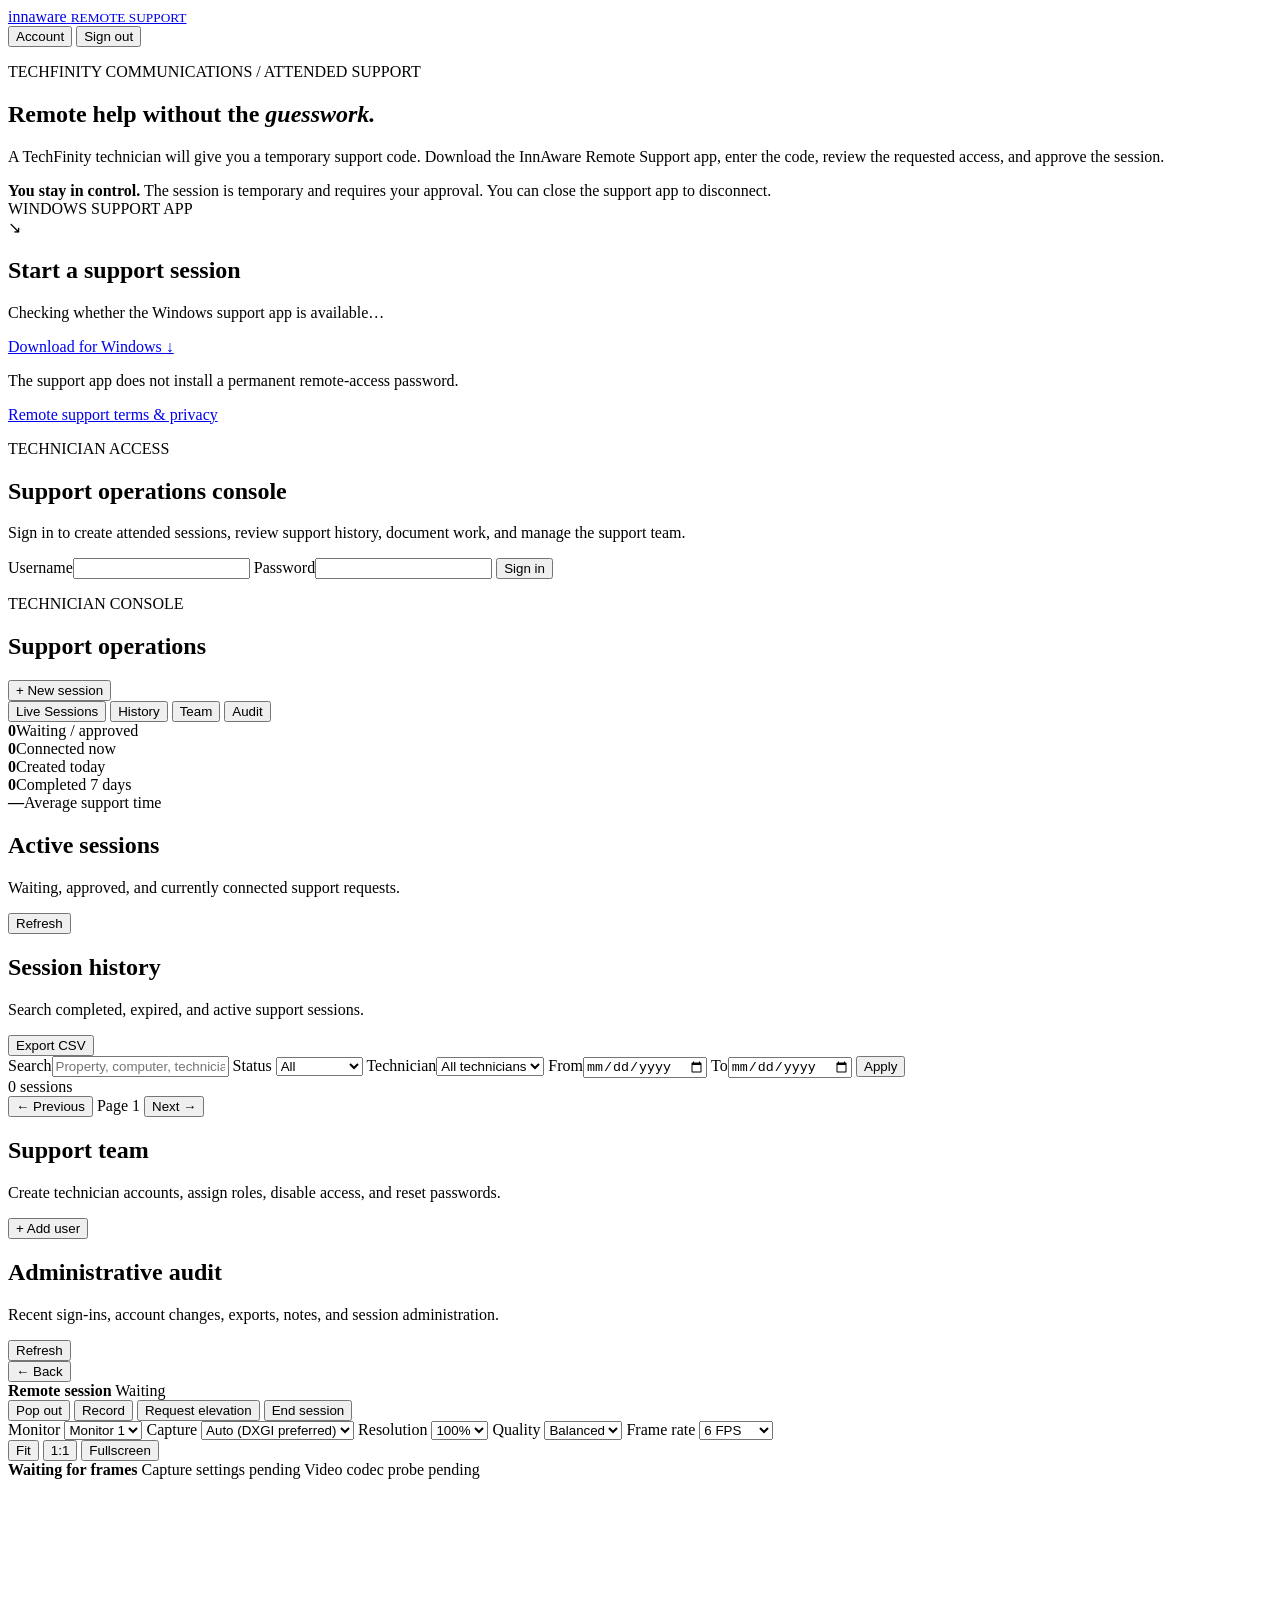
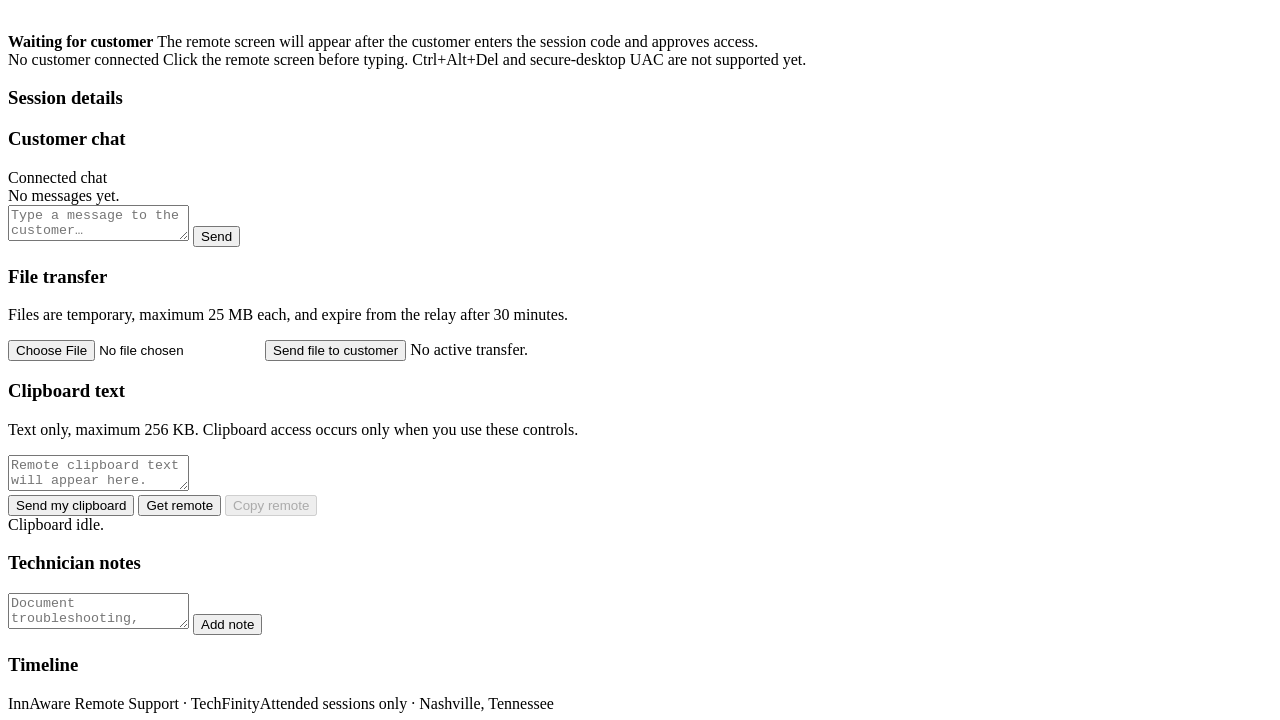
==== internal/webui/web/index.html @ ea384c3f "feat: add chat popout recording and elevation controls" ====
<!doctype html>
<html lang="en">
<head>
  <meta charset="utf-8">
  <meta name="viewport" content="width=device-width,initial-scale=1">
  <title>InnAware Remote Support</title>
  <meta name="description" content="Attended remote support by TechFinity.">
  <link rel="stylesheet" href="/app.css">
  <script defer src="/app.js"></script>
</head>
<body>
  <div class="shell">
    <header class="topbar">
      <a href="/" class="brand" aria-label="InnAware Remote Support home">
        <span class="brand-main">inn<span>aware</span></span>
        <small>REMOTE SUPPORT</small>
      </a>
      <div class="top-actions">
        <span id="whoami" class="whoami"></span>
        <button id="accountButton" class="ghost hidden" type="button">Account</button>
        <button id="logoutButton" class="ghost hidden" type="button">Sign out</button>
      </div>
    </header>

    <main>
      <section id="publicView" class="public-grid">
        <div class="hero-copy">
          <p class="eyebrow">TECHFINITY COMMUNICATIONS / ATTENDED SUPPORT</p>
          <h1>Remote help without the <em>guesswork.</em></h1>
          <p class="lead">A TechFinity technician will give you a temporary support code. Download the InnAware Remote Support app, enter the code, review the requested access, and approve the session.</p>
          <div class="safety-note">
            <strong>You stay in control.</strong>
            <span>The session is temporary and requires your approval. You can close the support app to disconnect.</span>
          </div>
        </div>
        <aside class="download-card">
          <span class="badge">WINDOWS SUPPORT APP</span>
          <div class="download-icon">↘</div>
          <h2>Start a support session</h2>
          <p id="downloadText">Checking whether the Windows support app is available…</p>
          <a id="downloadButton" class="primary disabled" href="/download/windows" aria-disabled="true">Download for Windows <span>↓</span></a>
          <p class="small">The support app does not install a permanent remote-access password.</p>
          <a class="terms-link" href="/terms.html">Remote support terms &amp; privacy</a>
        </aside>
      </section>

      <section id="loginView" class="login-panel">
        <div>
          <p class="eyebrow">TECHNICIAN ACCESS</p>
          <h2>Support operations console</h2>
          <p>Sign in to create attended sessions, review support history, document work, and manage the support team.</p>
        </div>
        <form id="loginForm" autocomplete="on">
          <label>Username<input id="username" name="username" autocomplete="username" required></label>
          <label>Password<input id="password" name="password" type="password" autocomplete="current-password" required></label>
          <button class="primary" type="submit">Sign in</button>
          <p id="loginError" class="error" role="alert"></p>
        </form>
      </section>

      <section id="consoleView" class="hidden">
        <div class="console-head">
          <div>
            <p class="eyebrow">TECHNICIAN CONSOLE</p>
            <h1>Support operations</h1>
          </div>
          <button id="newSessionButton" class="primary" type="button">+ New session</button>
        </div>

        <nav class="console-tabs" aria-label="Support console sections">
          <button class="tab active" data-tab="sessions" type="button">Live Sessions</button>
          <button class="tab" data-tab="history" type="button">History</button>
          <button id="teamTabButton" class="tab admin-only hidden" data-tab="team" type="button">Team</button>
          <button id="auditTabButton" class="tab admin-only hidden" data-tab="audit" type="button">Audit</button>
        </nav>

        <section id="sessionsTab" class="tab-panel">
          <div class="metrics metrics-five">
            <div><strong id="waitingMetric">0</strong><span>Waiting / approved</span></div>
            <div><strong id="connectedMetric">0</strong><span>Connected now</span></div>
            <div><strong id="todayMetric">0</strong><span>Created today</span></div>
            <div><strong id="weekMetric">0</strong><span>Completed 7 days</span></div>
            <div><strong id="avgMetric">—</strong><span>Average support time</span></div>
          </div>
          <div class="section-head">
            <div><h2>Active sessions</h2><p>Waiting, approved, and currently connected support requests.</p></div>
            <button id="refreshSessionsButton" class="ghost" type="button">Refresh</button>
          </div>
          <div id="sessionsList" class="sessions-list"></div>
        </section>

        <section id="historyTab" class="tab-panel hidden">
          <div class="section-head">
            <div><h2>Session history</h2><p>Search completed, expired, and active support sessions.</p></div>
            <button id="exportHistoryButton" class="ghost" type="button">Export CSV</button>
          </div>
          <form id="historyFilters" class="filter-bar">
            <label class="filter-search">Search<input id="historySearch" placeholder="Property, computer, technician, code suffix"></label>
            <label>Status
              <select id="historyStatus">
                <option value="all">All</option>
                <option value="active">Active</option>
                <option value="connected">Connected</option>
                <option value="waiting">Waiting</option>
                <option value="approved">Approved</option>
                <option value="ended">Ended</option>
                <option value="expired">Expired</option>
              </select>
            </label>
            <label>Technician<select id="historyTechnician"><option value="">All technicians</option></select></label>
            <label>From<input id="historyFrom" type="date"></label>
            <label>To<input id="historyTo" type="date"></label>
            <button class="primary filter-submit" type="submit">Apply</button>
          </form>
          <div class="history-summary"><span id="historyCount">0 sessions</span><span id="historyRange"></span></div>
          <div id="historyList" class="sessions-list"></div>
          <div class="pager">
            <button id="historyPrev" class="ghost" type="button">← Previous</button>
            <span id="historyPage">Page 1</span>
            <button id="historyNext" class="ghost" type="button">Next →</button>
          </div>
        </section>

        <section id="teamTab" class="tab-panel hidden admin-only">
          <div class="section-head">
            <div><h2>Support team</h2><p>Create technician accounts, assign roles, disable access, and reset passwords.</p></div>
            <button id="addAdminButton" class="primary" type="button">+ Add user</button>
          </div>
          <div id="teamSummary" class="mini-metrics"></div>
          <div id="adminsList" class="admin-list"></div>
        </section>

        <section id="auditTab" class="tab-panel hidden admin-only">
          <div class="section-head">
            <div><h2>Administrative audit</h2><p>Recent sign-ins, account changes, exports, notes, and session administration.</p></div>
            <button id="refreshAuditButton" class="ghost" type="button">Refresh</button>
          </div>
          <div id="auditList" class="audit-list"></div>
        </section>
      </section>

      <section id="viewerView" class="viewer hidden">
        <div class="viewer-head">
          <button id="backButton" class="ghost" type="button">← Back</button>
          <div class="viewer-title">
            <strong id="viewerLabel">Remote session</strong>
            <span id="viewerStatus" class="status-dot">Waiting</span>
          </div>
          <div class="viewer-head-actions">
            <button id="popoutViewerButton" class="ghost" type="button">Pop out</button>
            <button id="recordViewerButton" class="ghost" type="button">Record</button>
            <button id="requestElevationButton" class="ghost" type="button">Request elevation</button>
            <button id="endSessionButton" class="danger" type="button">End session</button>
          </div>
        </div>
        <div id="viewerControls" class="viewer-controls">
          <label>Monitor
            <select id="monitorSelect">
              <option value="0">Monitor 1</option>
            </select>
          </label>
          <label>Capture
            <select id="captureModeSelect">
              <option value="auto" selected>Auto (DXGI preferred)</option>
              <option value="gdi">Compatibility (GDI)</option>
            </select>
          </label>
          <label>Resolution
            <select id="scaleSelect">
              <option value="100" selected>100%</option>
              <option value="75">75%</option>
              <option value="50">50%</option>
            </select>
          </label>
          <label>Quality
            <select id="qualitySelect">
              <option value="35">Low</option>
              <option value="55" selected>Balanced</option>
              <option value="70">High</option>
              <option value="85">Very high</option>
            </select>
          </label>
          <label>Frame rate
            <select id="fpsSelect">
              <option value="0">Adaptive</option>
              <option value="2">2 FPS</option>
              <option value="4">4 FPS</option>
              <option value="6" selected>6 FPS</option>
              <option value="8">8 FPS</option>
              <option value="10">10 FPS</option>
              <option value="12">12 FPS</option>
            </select>
          </label>
          <div class="viewer-view-buttons">
            <button id="fitViewButton" class="ghost" type="button">Fit</button>
            <button id="actualViewButton" class="ghost" type="button">1:1</button>
            <button id="fullscreenButton" class="ghost" type="button">Fullscreen</button>
          </div>
          <div class="viewer-telemetry">
            <strong id="viewerTelemetry">Waiting for frames</strong>
            <span id="viewerCaptureState">Capture settings pending</span>
            <span id="viewerCodecCapability">Video codec probe pending</span>
          </div>
        </div>
        <div class="viewer-grid">
          <div>
            <div id="screenWrap" class="screen-wrap fit-mode">
              <canvas id="remoteCanvas" tabindex="0" aria-label="Remote desktop viewer"></canvas>
              <div id="screenPlaceholder" class="screen-placeholder">
                <strong>Waiting for customer</strong>
                <span>The remote screen will appear after the customer enters the session code and approves access.</span>
              </div>
            </div>
            <div class="viewer-foot">
              <span id="viewerMachine">No customer connected</span>
              <span>Click the remote screen before typing. Ctrl+Alt+Del and secure-desktop UAC are not supported yet.</span>
            </div>
          </div>
          <aside class="session-sidebar">
            <div class="sidebar-card">
              <h3>Session details</h3>
              <dl id="sessionFacts" class="facts"></dl>
            </div>
            <div id="chatCard" class="sidebar-card">
              <div class="chat-head">
                <h3>Customer chat</h3>
                <span id="chatStatus" class="small muted">Connected chat</span>
              </div>
              <div id="chatMessages" class="chat-messages">
                <div class="muted small">No messages yet.</div>
              </div>
              <form id="chatForm" class="chat-form">
                <textarea id="chatBody" maxlength="4000" placeholder="Type a message to the customer…"></textarea>
                <button class="primary" type="submit">Send</button>
              </form>
            </div>
            <div id="fileTransferCard" class="sidebar-card hidden">
              <h3>File transfer</h3>
              <p class="small muted">Files are temporary, maximum 25 MB each, and expire from the relay after 30 minutes.</p>
              <input id="sendFileInput" type="file">
              <button id="sendFileButton" class="primary file-send-button" type="button">Send file to customer</button>
              <span id="fileTransferStatus" class="small muted">No active transfer.</span>
              <div id="incomingFiles" class="incoming-files"></div>
            </div>
            <div id="clipboardCard" class="sidebar-card hidden">
              <h3>Clipboard text</h3>
              <p class="small muted">Text only, maximum 256 KB. Clipboard access occurs only when you use these controls.</p>
              <textarea id="remoteClipboardText" class="clipboard-preview" readonly placeholder="Remote clipboard text will appear here."></textarea>
              <div class="clipboard-actions">
                <button id="sendClipboardButton" class="ghost" type="button">Send my clipboard</button>
                <button id="getClipboardButton" class="ghost" type="button">Get remote</button>
                <button id="copyRemoteClipboardButton" class="ghost" type="button" disabled>Copy remote</button>
              </div>
              <span id="clipboardStatus" class="small muted">Clipboard idle.</span>
            </div>
            <div class="sidebar-card">
              <h3>Technician notes</h3>
              <div id="sessionNotes" class="notes-list"></div>
              <form id="noteForm" class="note-form">
                <textarea id="noteBody" maxlength="4000" placeholder="Document troubleshooting, resolution, follow-up, or customer details…"></textarea>
                <button class="primary" type="submit">Add note</button>
              </form>
            </div>
            <div class="sidebar-card">
              <h3>Timeline</h3>
              <div id="sessionTimeline" class="timeline"></div>
            </div>
          </aside>
        </div>
      </section>
    </main>

    <footer><span>InnAware Remote Support · TechFinity</span><span>Attended sessions only · Nashville, Tennessee</span></footer>
  </div>

  <dialog id="sessionDialog">
    <form id="sessionForm" method="dialog">
      <div class="dialog-head"><div><p class="eyebrow">NEW SUPPORT SESSION</p><h2>Create a temporary code</h2></div><button type="button" id="closeSessionDialog" class="icon-button" aria-label="Close">×</button></div>
      <label>Customer / property label<input id="customerLabel" maxlength="160" placeholder="Example: Fairfield Inn front desk"></label>
      <label class="check"><input id="requestControl" type="checkbox" checked><span><strong>Keyboard and mouse control</strong><small>Customer will be told that control is requested.</small></span></label>
      <label class="check"><input id="requestClipboard" type="checkbox" checked><span><strong>Clipboard text sync</strong><small>Allows explicit send/get of text clipboard content during the approved session.</small></span></label>
      <label class="check"><input id="requestFileTransfer" type="checkbox" checked><span><strong>File transfer</strong><small>Allows explicit file send/receive up to 25 MB during the approved session.</small></span></label>
      <label class="check"><input id="requestElevation" type="checkbox"><span><strong>Administrator elevation may be needed</strong><small>The customer must approve the Windows UAC prompt themselves.</small></span></label>
      <button class="primary" type="submit">Create session</button>
      <p id="sessionError" class="error"></p>
    </form>
  </dialog>

  <dialog id="codeDialog" class="code-dialog">
    <div class="dialog-content">
      <div class="dialog-head"><div><p class="eyebrow">SESSION READY</p><h2>Give this code to the customer</h2></div><button type="button" id="closeCodeDialog" class="icon-button" aria-label="Close">×</button></div>
      <div id="sessionCode" class="session-code">0000 0000</div>
      <p>The code is single-use and expires automatically. It is intentionally displayed only when the session is created.</p>
      <button id="copyCodeButton" class="primary" type="button">Copy code</button>
    </div>
  </dialog>

  <dialog id="adminDialog">
    <form id="adminForm" method="dialog">
      <div class="dialog-head"><div><p class="eyebrow">TEAM ACCESS</p><h2 id="adminDialogTitle">Add support user</h2></div><button type="button" id="closeAdminDialog" class="icon-button" aria-label="Close">×</button></div>
      <input id="adminId" type="hidden">
      <label id="adminUsernameLabel">Username<input id="adminUsername" maxlength="48" autocomplete="off" placeholder="jsmith"></label>
      <label>Display name<input id="adminDisplayName" maxlength="120" placeholder="John Smith"></label>
      <label>Role<select id="adminRole"><option value="technician">Technician</option><option value="admin">Administrator</option></select></label>
      <label id="adminPasswordLabel">Temporary password<input id="adminPassword" type="password" minlength="14" maxlength="256" autocomplete="new-password"></label>
      <label id="adminActiveLabel" class="check hidden"><input id="adminActive" type="checkbox" checked><span><strong>Account active</strong><small>Disabled accounts cannot sign in and existing cookies stop working.</small></span></label>
      <button class="primary" type="submit">Save user</button>
      <p id="adminError" class="error"></p>
    </form>
  </dialog>

  <dialog id="resetPasswordDialog">
    <form id="resetPasswordForm" method="dialog">
      <div class="dialog-head"><div><p class="eyebrow">CREDENTIALS</p><h2>Reset password</h2></div><button type="button" id="closeResetPasswordDialog" class="icon-button" aria-label="Close">×</button></div>
      <input id="resetAdminId" type="hidden">
      <p id="resetAdminLabel" class="muted"></p>
      <label>New password<input id="resetPassword" type="password" minlength="14" maxlength="256" autocomplete="new-password"></label>
      <button class="primary" type="submit">Reset password</button>
      <p class="small muted">Existing browser sessions for this account will be invalidated.</p>
      <p id="resetPasswordError" class="error"></p>
    </form>
  </dialog>

  <dialog id="accountDialog">
    <form id="accountForm" method="dialog">
      <div class="dialog-head"><div><p class="eyebrow">MY ACCOUNT</p><h2>Change password</h2></div><button type="button" id="closeAccountDialog" class="icon-button" aria-label="Close">×</button></div>
      <label>Current password<input id="currentPassword" type="password" autocomplete="current-password"></label>
      <label>New password<input id="newPassword" type="password" minlength="14" maxlength="256" autocomplete="new-password"></label>
      <label>Confirm new password<input id="confirmPassword" type="password" minlength="14" maxlength="256" autocomplete="new-password"></label>
      <button class="primary" type="submit">Change password</button>
      <p class="small muted">You will be signed out after the password changes.</p>
      <p id="accountError" class="error"></p>
    </form>
  </dialog>
</body>
</html>
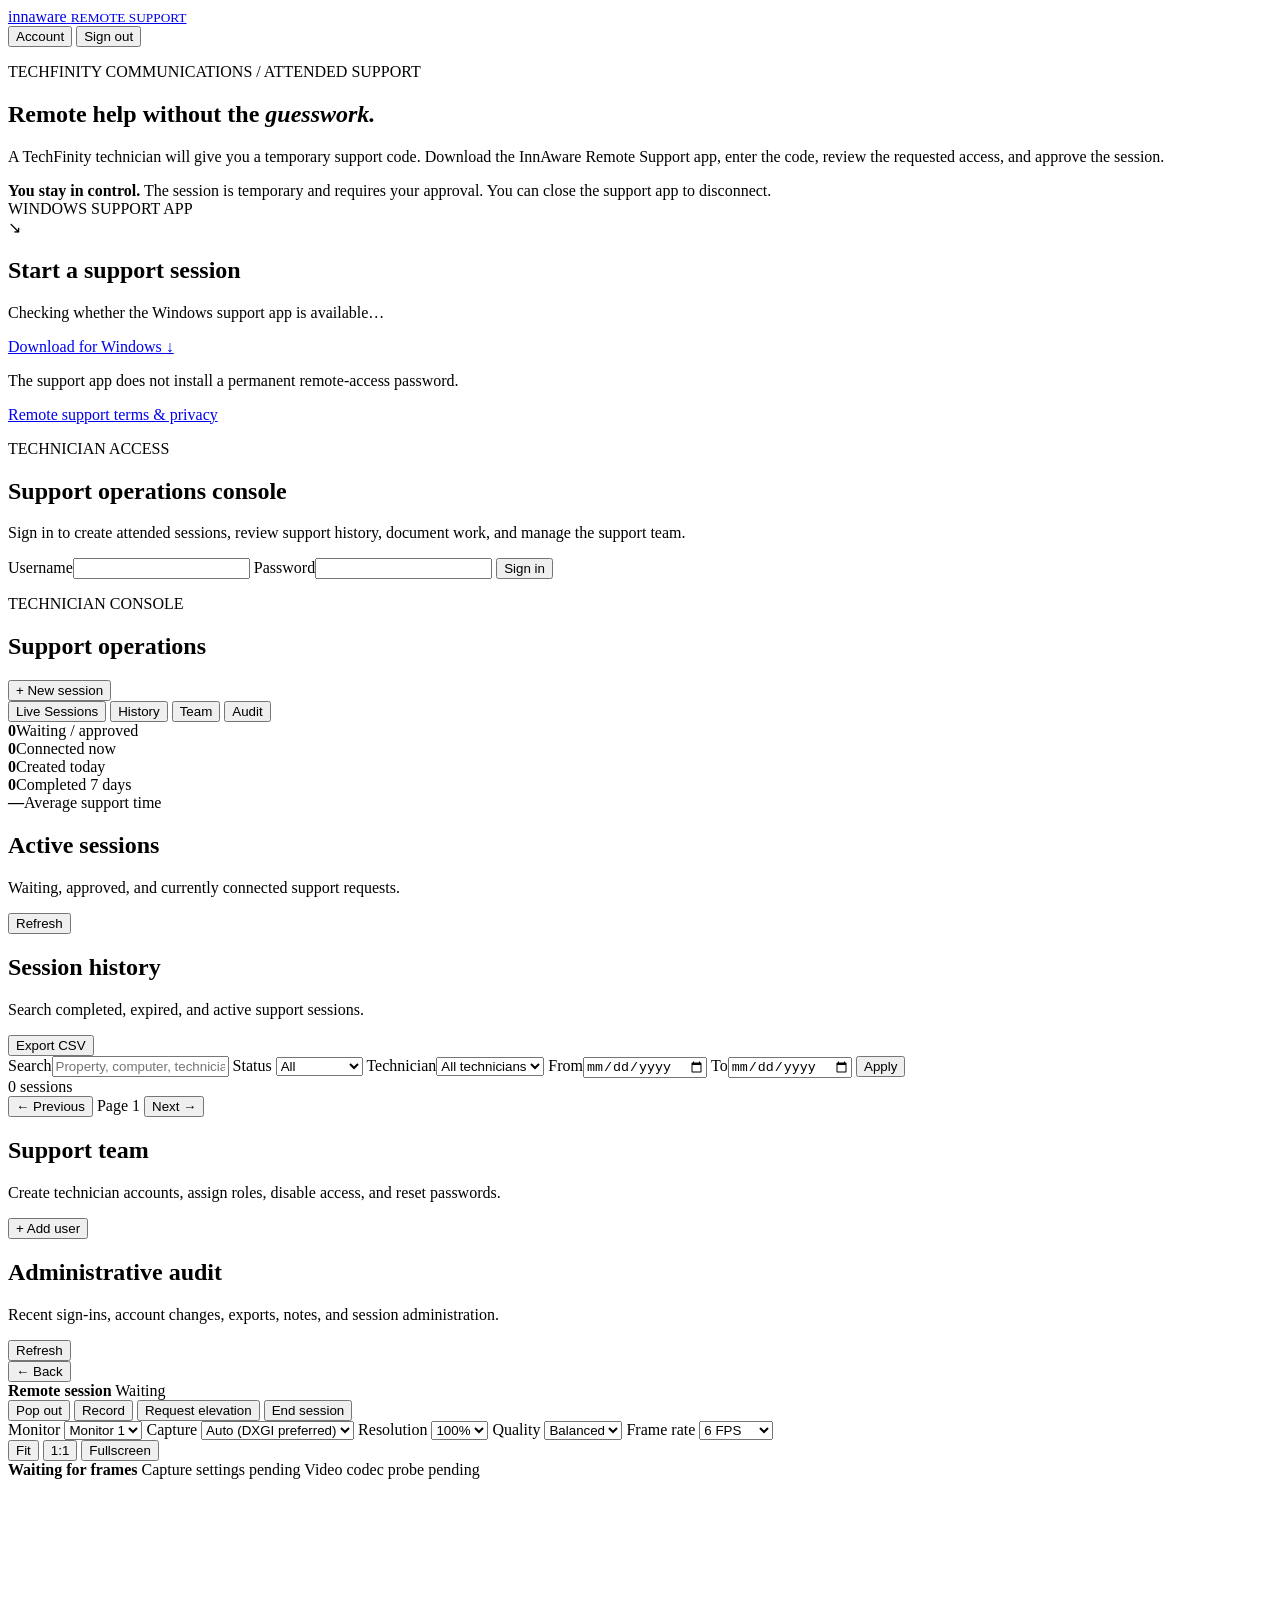
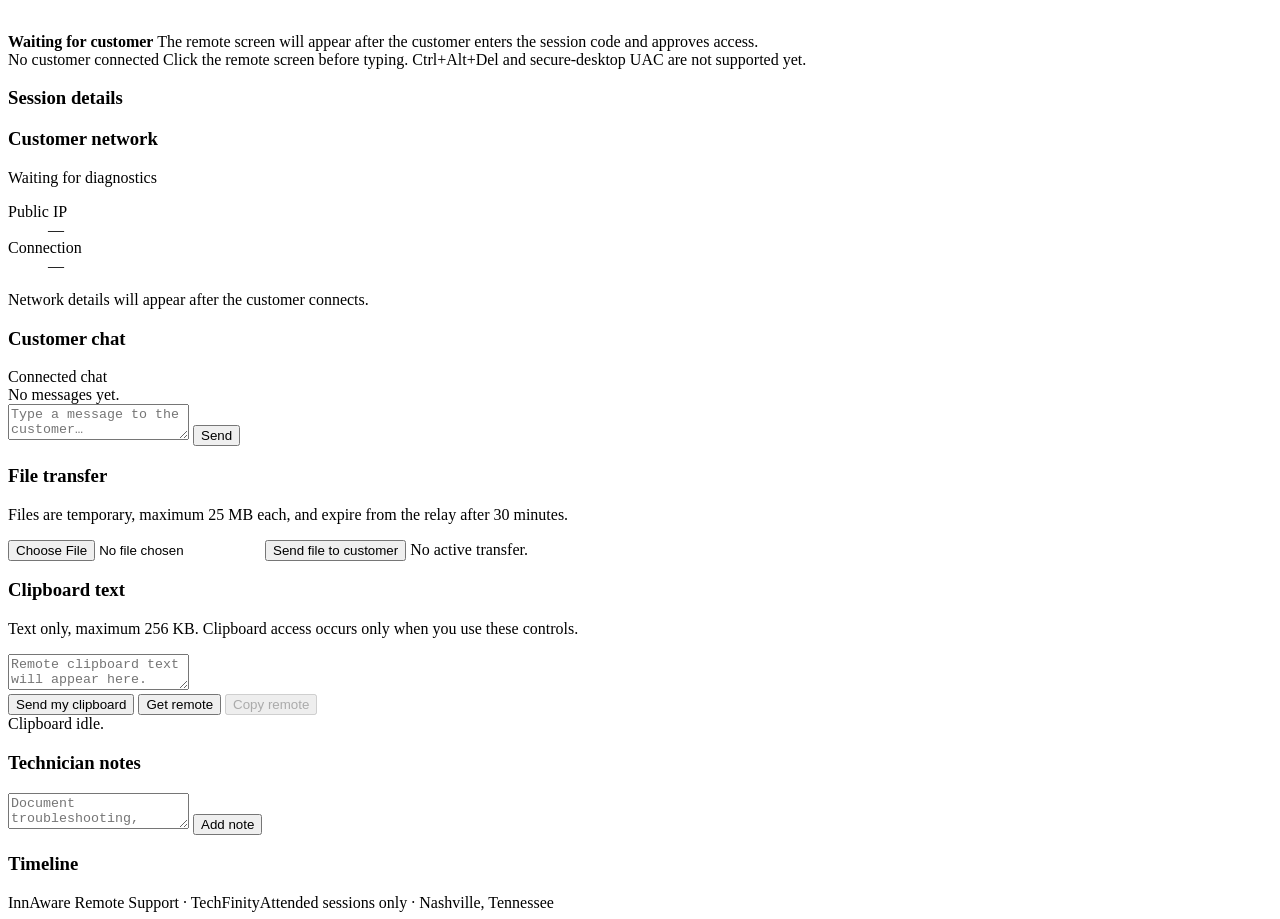
==== commit b57f692f: "feat: add customer network diagnostics card" ====
--- a/internal/webui/web/index.html
+++ b/internal/webui/web/index.html
@@ -221,6 +221,19 @@
               <h3>Session details</h3>
               <dl id="sessionFacts" class="facts"></dl>
             </div>
+            <div id="networkCard" class="sidebar-card">
+              <div class="network-head">
+                <h3>Customer network</h3>
+                <span id="networkUpdated" class="small muted">Waiting for diagnostics</span>
+              </div>
+              <dl id="networkSummary" class="facts network-summary">
+                <dt>Public IP</dt><dd>—</dd>
+                <dt>Connection</dt><dd>—</dd>
+              </dl>
+              <div id="networkAdapters" class="network-adapters">
+                <div class="muted small">Network details will appear after the customer connects.</div>
+              </div>
+            </div>
             <div id="chatCard" class="sidebar-card">
               <div class="chat-head">
                 <h3>Customer chat</h3>
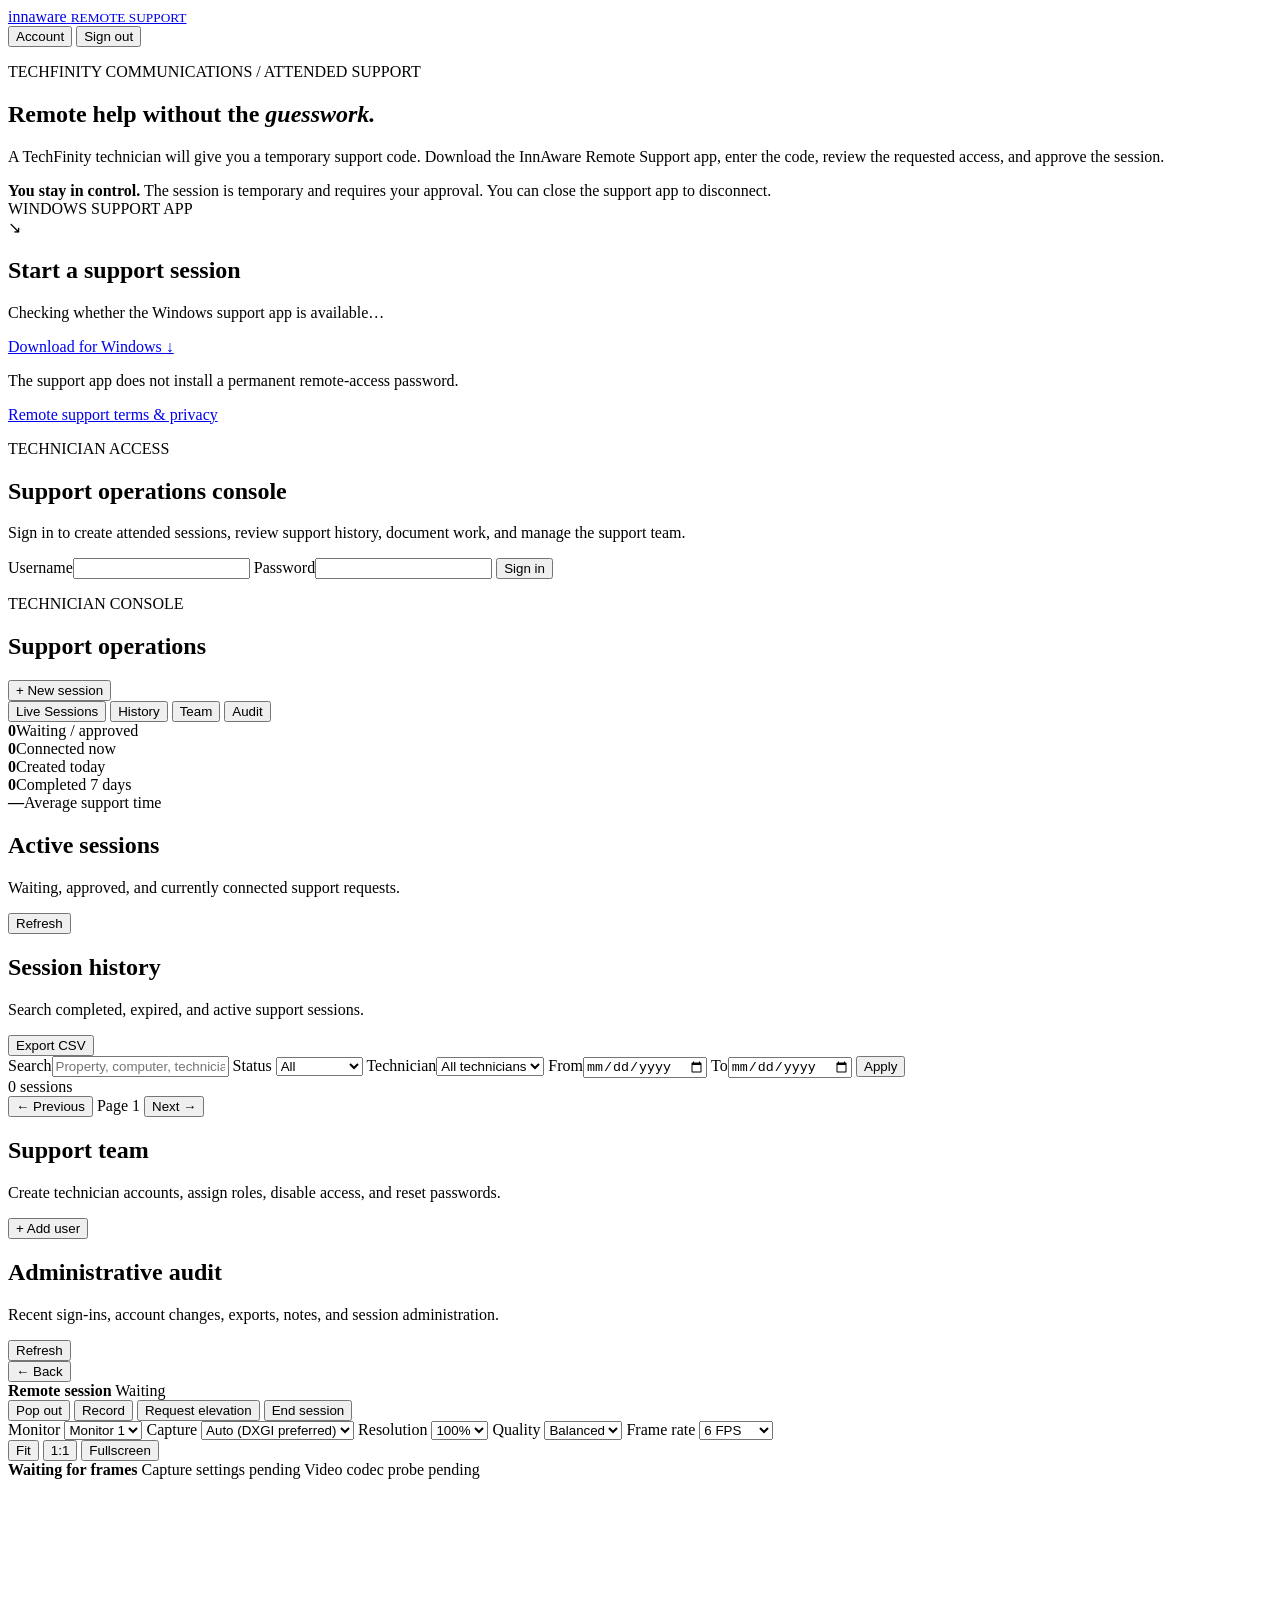
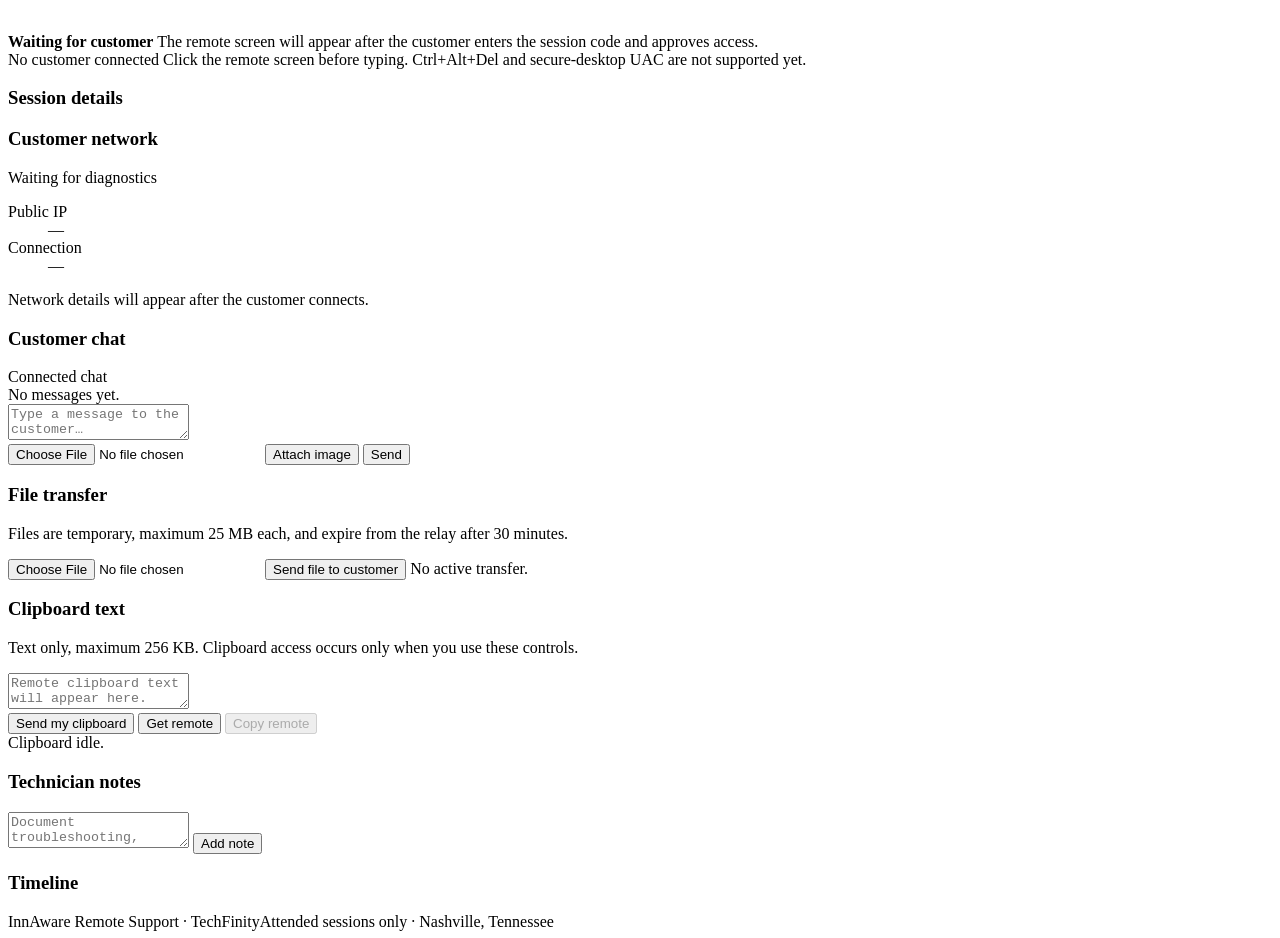
==== commit 9e7b88b7: "feat: add technician chat image attachment control" ====
--- a/internal/webui/web/index.html
+++ b/internal/webui/web/index.html
@@ -244,7 +244,11 @@
               </div>
               <form id="chatForm" class="chat-form">
                 <textarea id="chatBody" maxlength="4000" placeholder="Type a message to the customer…"></textarea>
-                <button class="primary" type="submit">Send</button>
+                <div class="chat-compose-actions">
+                  <input id="chatImageInput" class="hidden" type="file" accept="image/jpeg,image/png,image/gif,image/webp">
+                  <button id="chatImageButton" class="ghost" type="button">Attach image</button>
+                  <button class="primary" type="submit">Send</button>
+                </div>
               </form>
             </div>
             <div id="fileTransferCard" class="sidebar-card hidden">
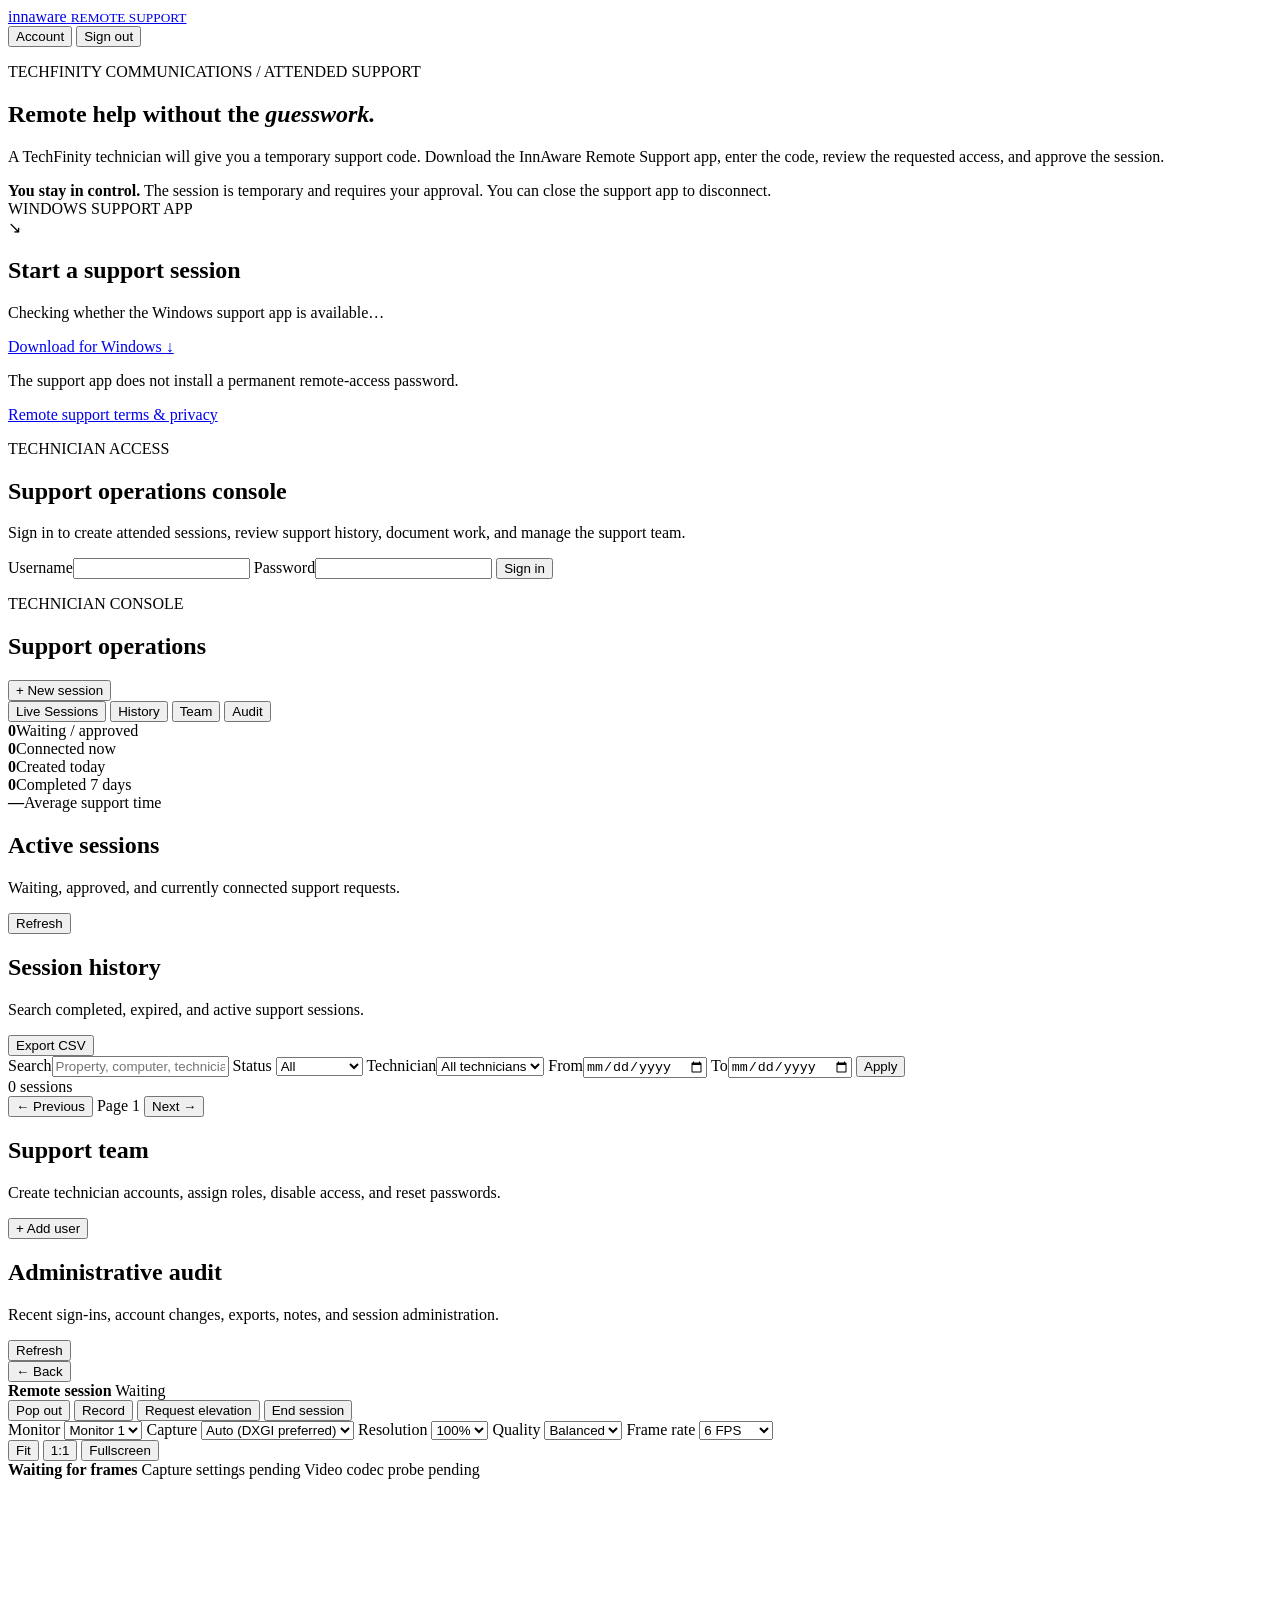
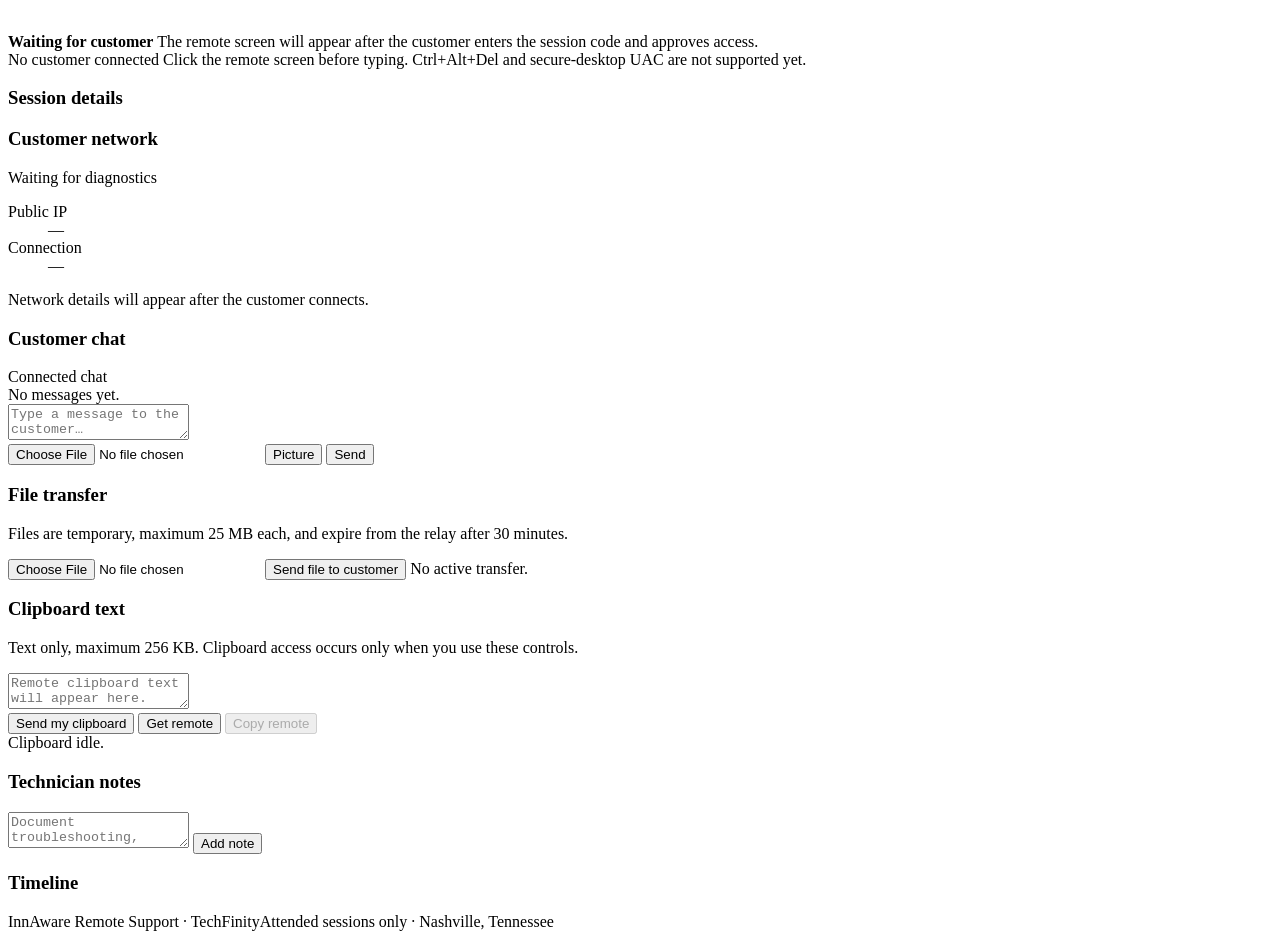
==== commit e45cd2c4: "feat: add picture attachment controls to technician chat" ====
--- a/internal/webui/web/index.html
+++ b/internal/webui/web/index.html
@@ -245,8 +245,8 @@
               <form id="chatForm" class="chat-form">
                 <textarea id="chatBody" maxlength="4000" placeholder="Type a message to the customer…"></textarea>
                 <div class="chat-compose-actions">
-                  <input id="chatImageInput" class="hidden" type="file" accept="image/jpeg,image/png,image/gif,image/webp">
-                  <button id="chatImageButton" class="ghost" type="button">Attach image</button>
+                  <input id="chatImageInput" class="hidden" type="file" accept="image/jpeg,image/png,image/gif">
+                  <button id="chatImageButton" class="ghost" type="button">Picture</button>
                   <button class="primary" type="submit">Send</button>
                 </div>
               </form>
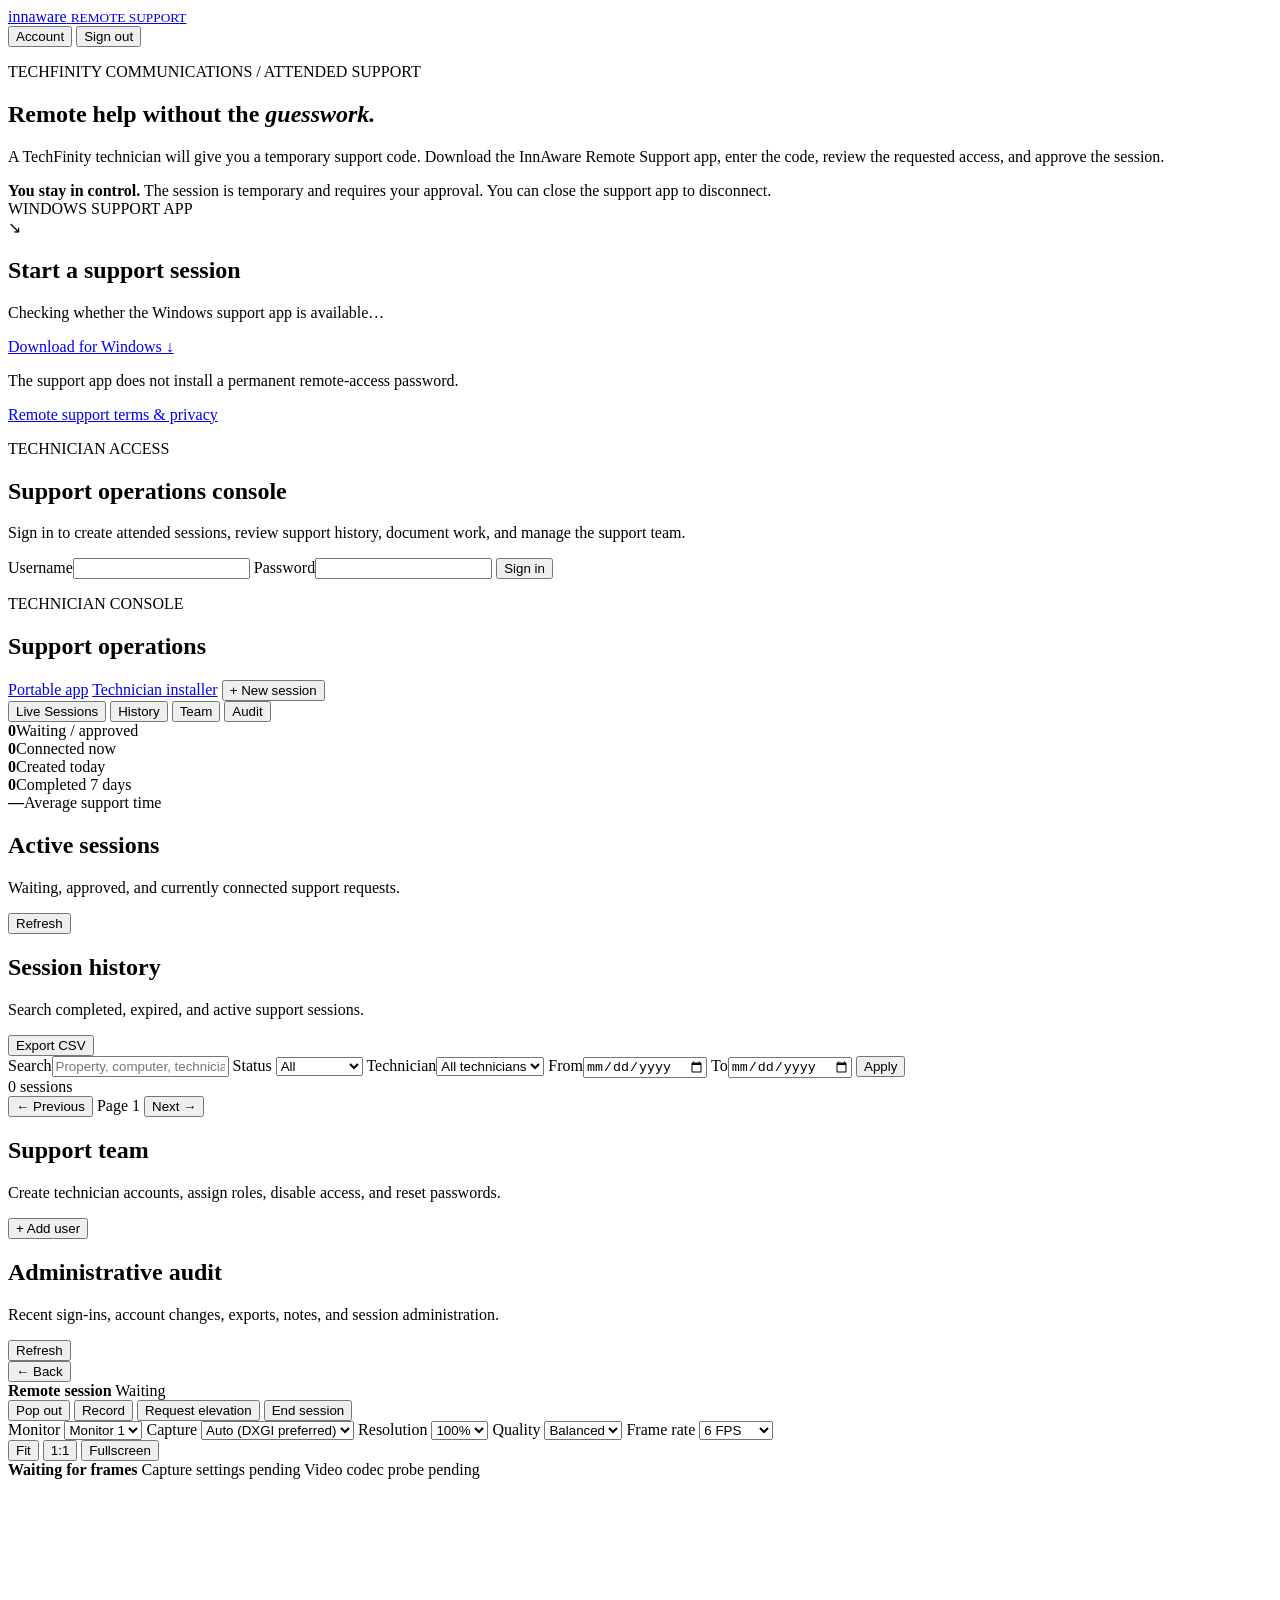
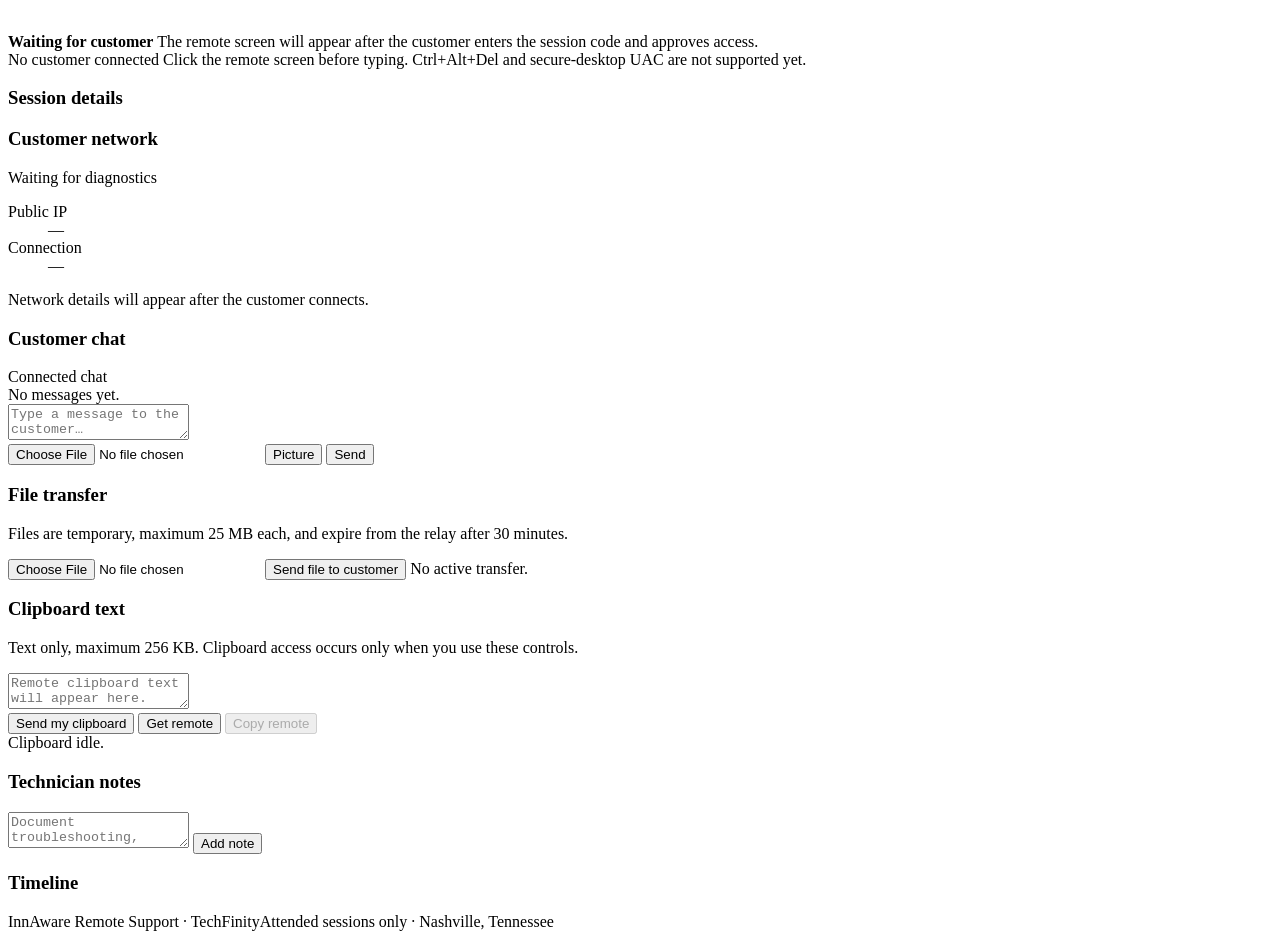
==== commit c53c753d: "feat: expose technician application downloads in console" ====
--- a/internal/webui/web/index.html
+++ b/internal/webui/web/index.html
@@ -64,7 +64,11 @@
             <p class="eyebrow">TECHNICIAN CONSOLE</p>
             <h1>Support operations</h1>
           </div>
-          <button id="newSessionButton" class="primary" type="button">+ New session</button>
+          <div class="console-head-actions">
+            <a id="techPortableDownload" class="ghost hidden" href="/download/technician/portable">Portable app</a>
+            <a id="techInstallerDownload" class="ghost hidden" href="/download/technician/installer">Technician installer</a>
+            <button id="newSessionButton" class="primary" type="button">+ New session</button>
+          </div>
         </div>
 
         <nav class="console-tabs" aria-label="Support console sections">
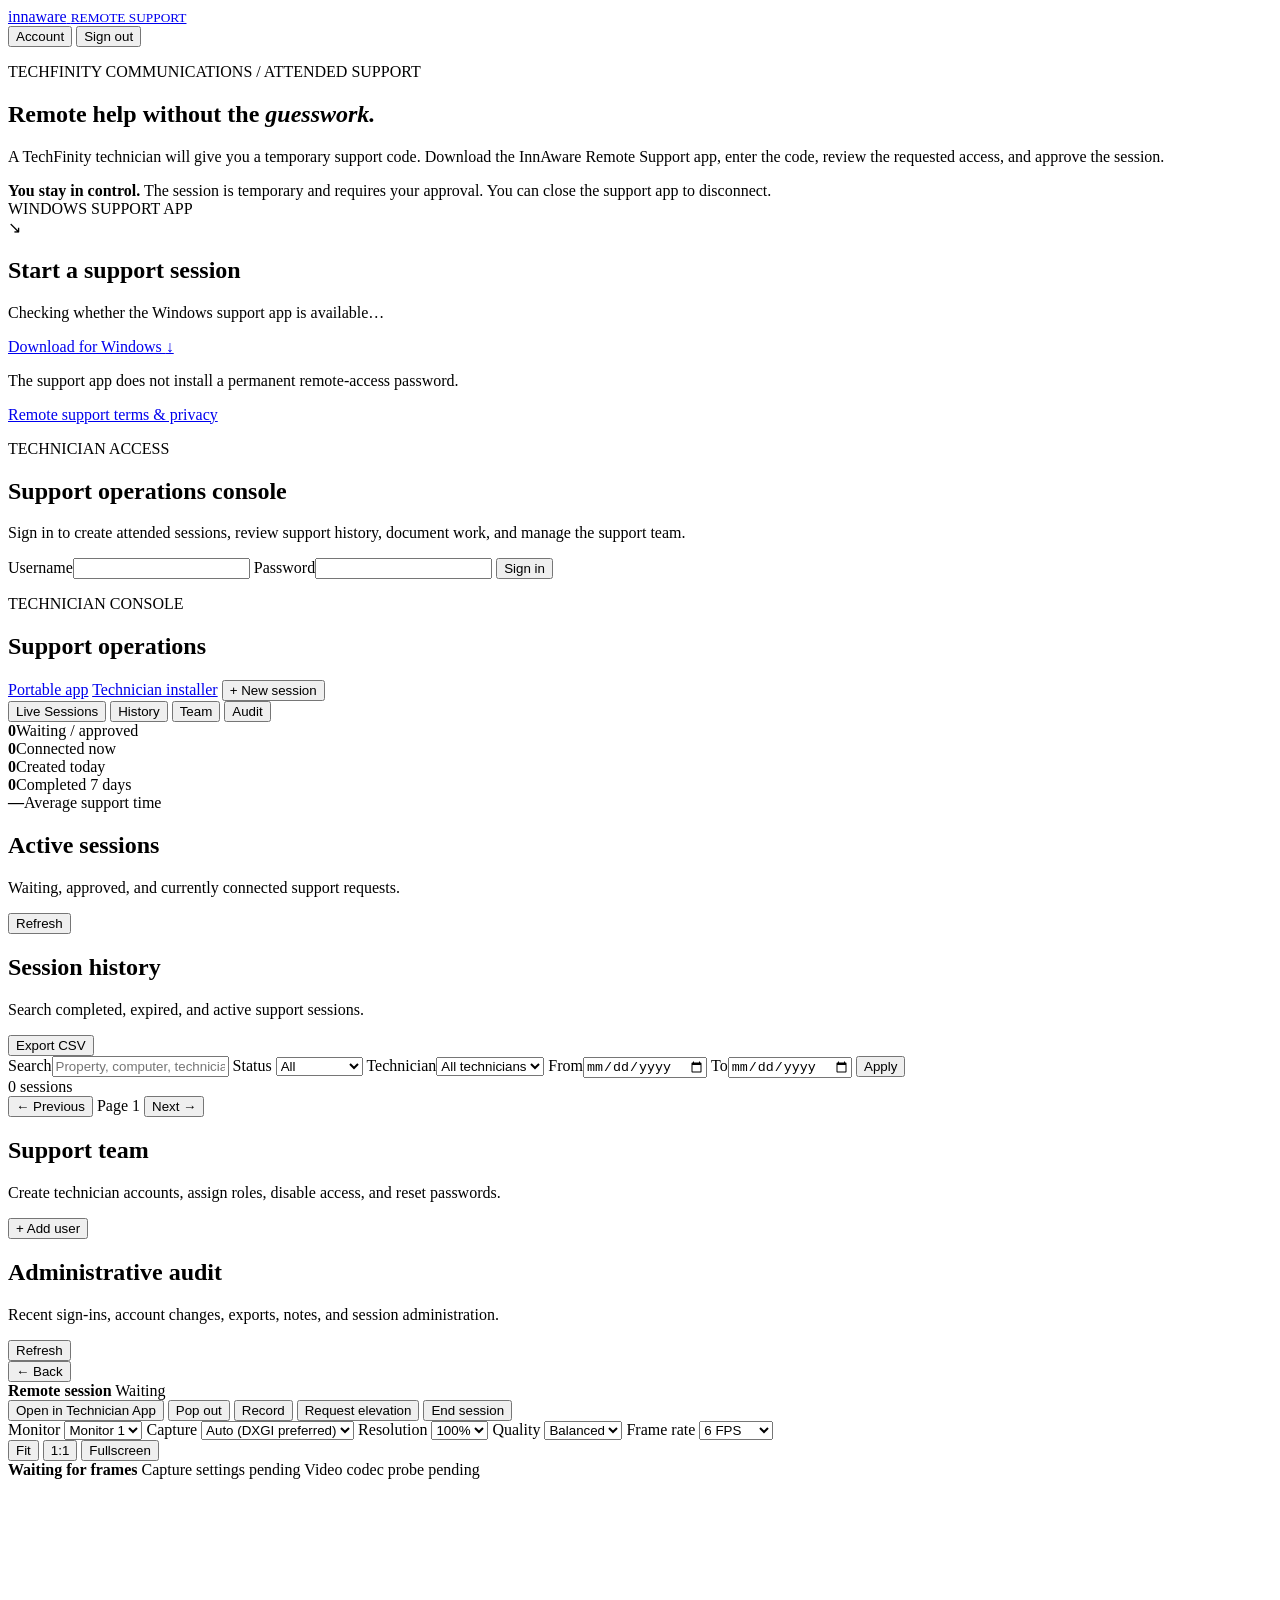
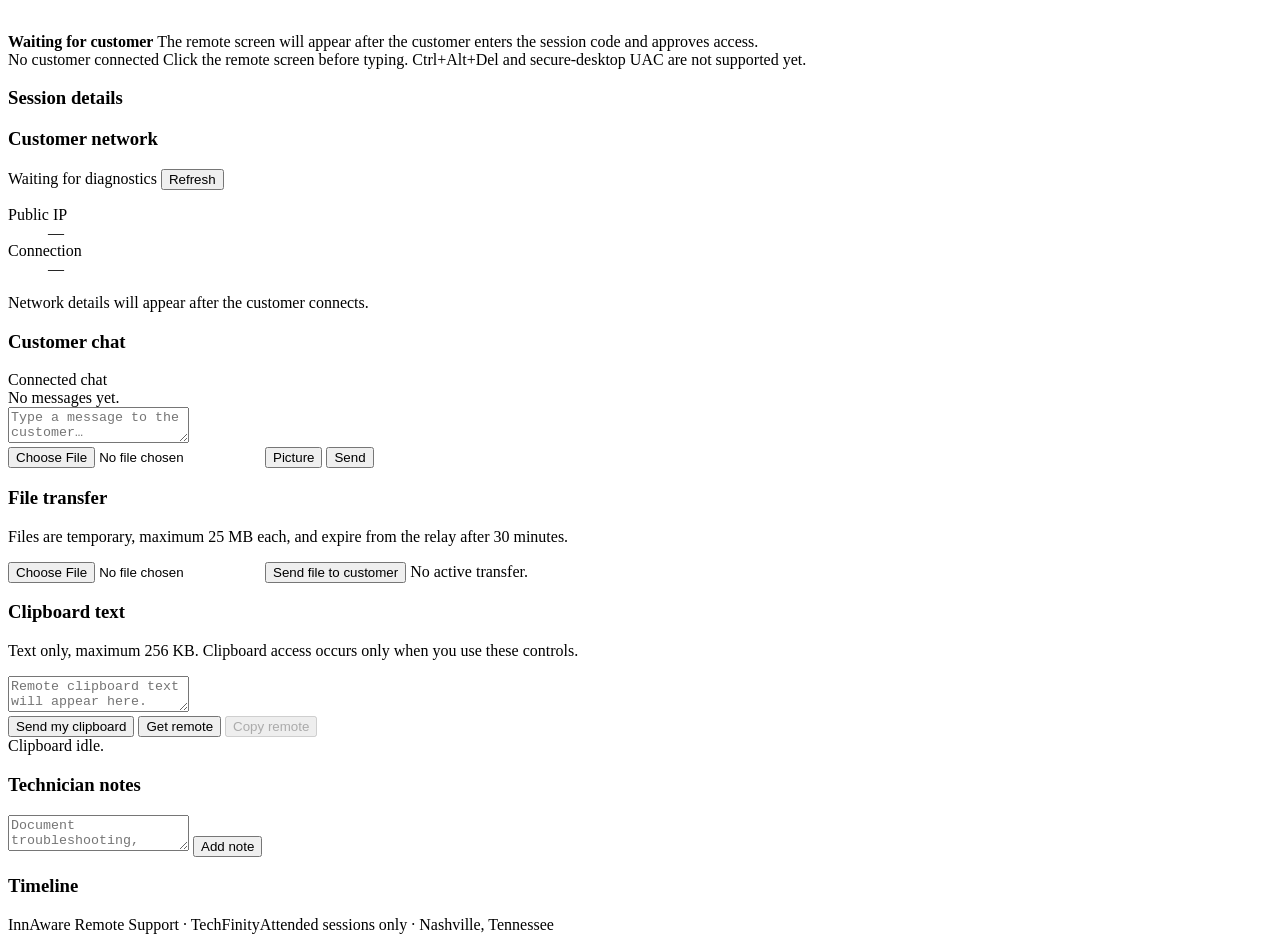
==== commit 7802cc4d: "feat: add desktop handoff and network refresh controls" ====
--- a/internal/webui/web/index.html
+++ b/internal/webui/web/index.html
@@ -151,6 +151,7 @@
             <span id="viewerStatus" class="status-dot">Waiting</span>
           </div>
           <div class="viewer-head-actions">
+            <button id="openTechnicianAppButton" class="ghost" type="button">Open in Technician App</button>
             <button id="popoutViewerButton" class="ghost" type="button">Pop out</button>
             <button id="recordViewerButton" class="ghost" type="button">Record</button>
             <button id="requestElevationButton" class="ghost" type="button">Request elevation</button>
@@ -228,7 +229,10 @@
             <div id="networkCard" class="sidebar-card">
               <div class="network-head">
                 <h3>Customer network</h3>
-                <span id="networkUpdated" class="small muted">Waiting for diagnostics</span>
+                <div class="network-head-actions">
+                  <span id="networkUpdated" class="small muted">Waiting for diagnostics</span>
+                  <button id="refreshNetworkButton" class="ghost" type="button">Refresh</button>
+                </div>
               </div>
               <dl id="networkSummary" class="facts network-summary">
                 <dt>Public IP</dt><dd>—</dd>
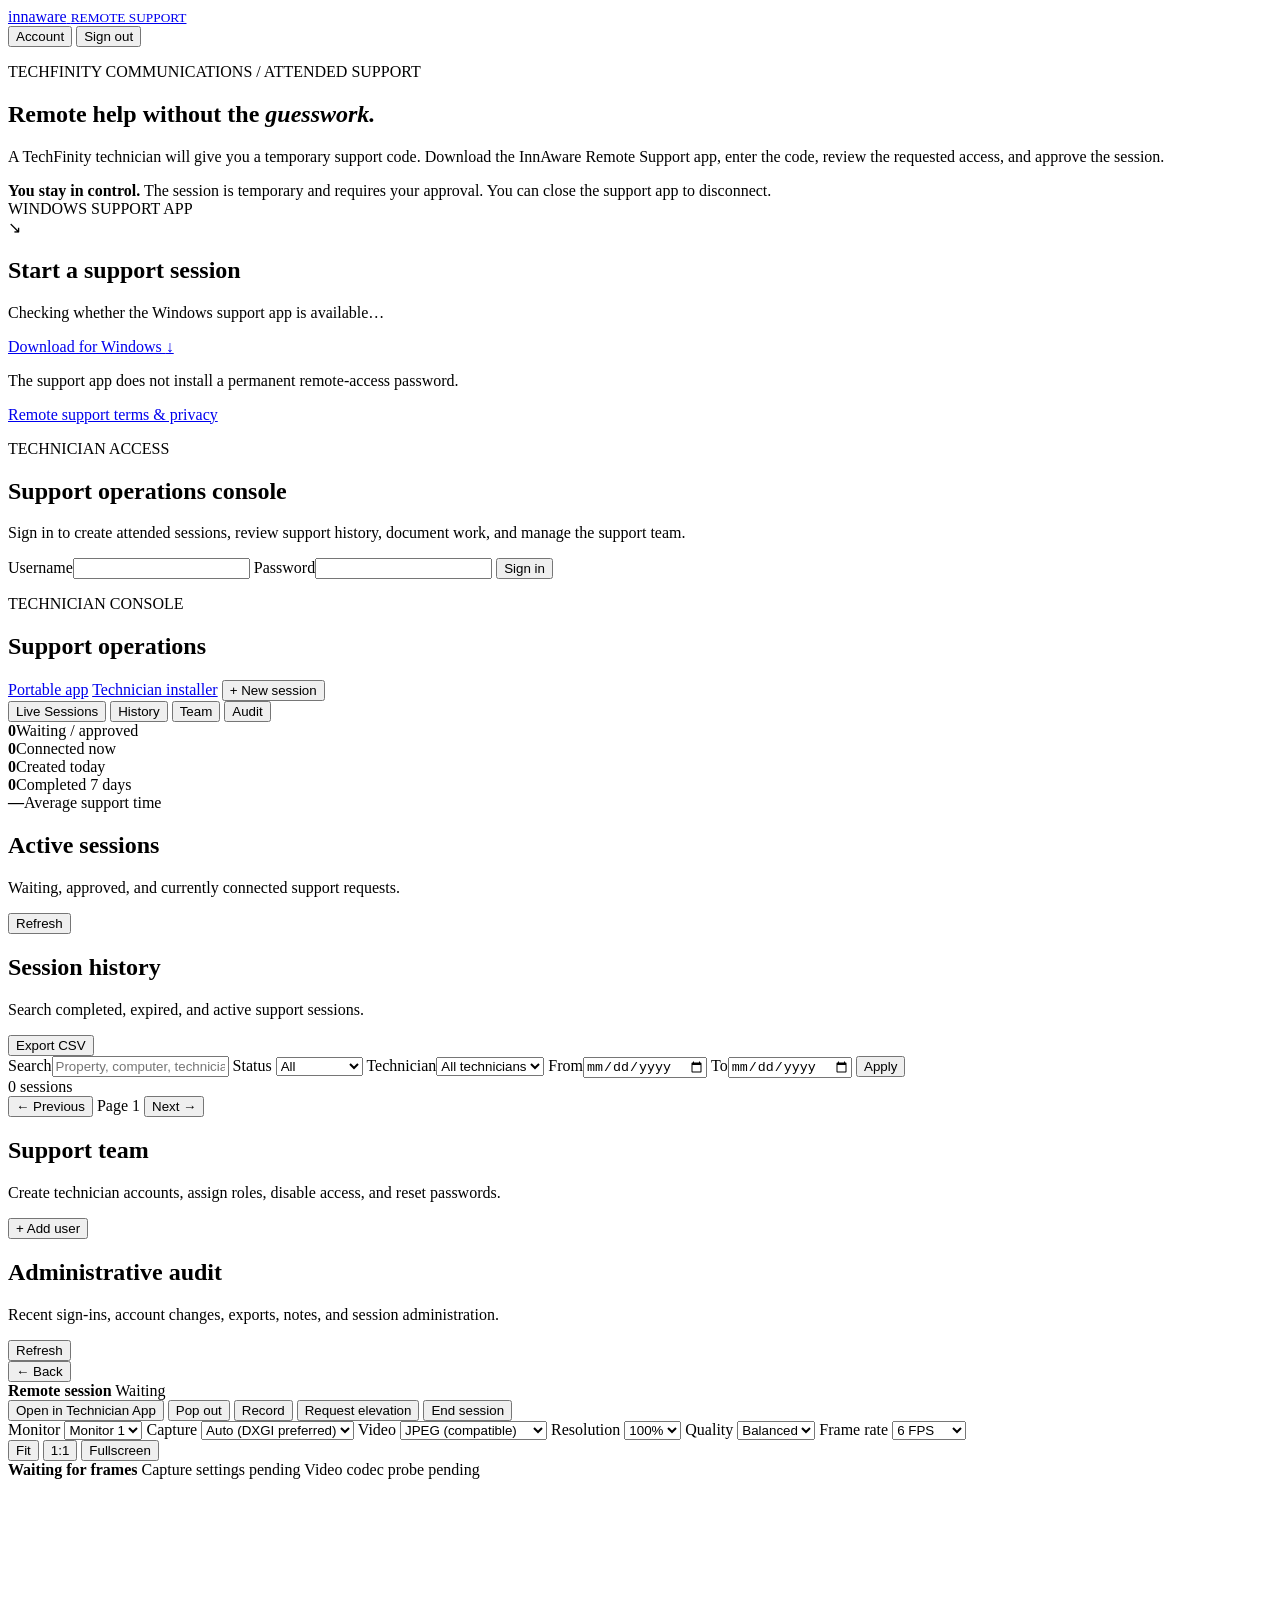
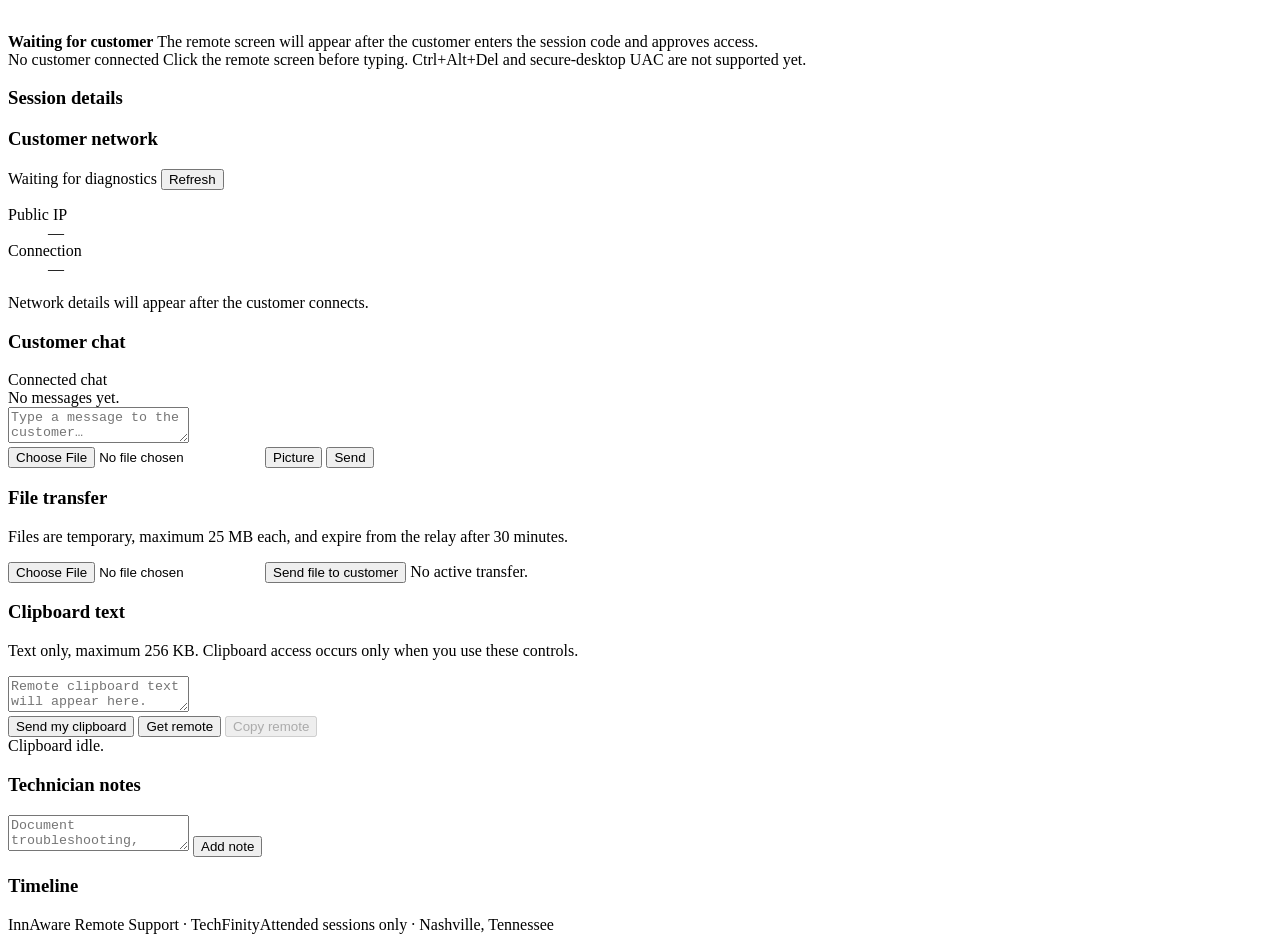
==== commit 1dd7cfc5: "video: add H264 transport selector to current web workspace" ====
--- a/internal/webui/web/index.html
+++ b/internal/webui/web/index.html
@@ -170,6 +170,12 @@
               <option value="gdi">Compatibility (GDI)</option>
             </select>
           </label>
+          <label>Video
+            <select id="videoTransportSelect">
+              <option value="jpeg" selected>JPEG (compatible)</option>
+              <option id="h264TransportOption" value="h264-annexb" disabled>H.264 (experimental)</option>
+            </select>
+          </label>
           <label>Resolution
             <select id="scaleSelect">
               <option value="100" selected>100%</option>
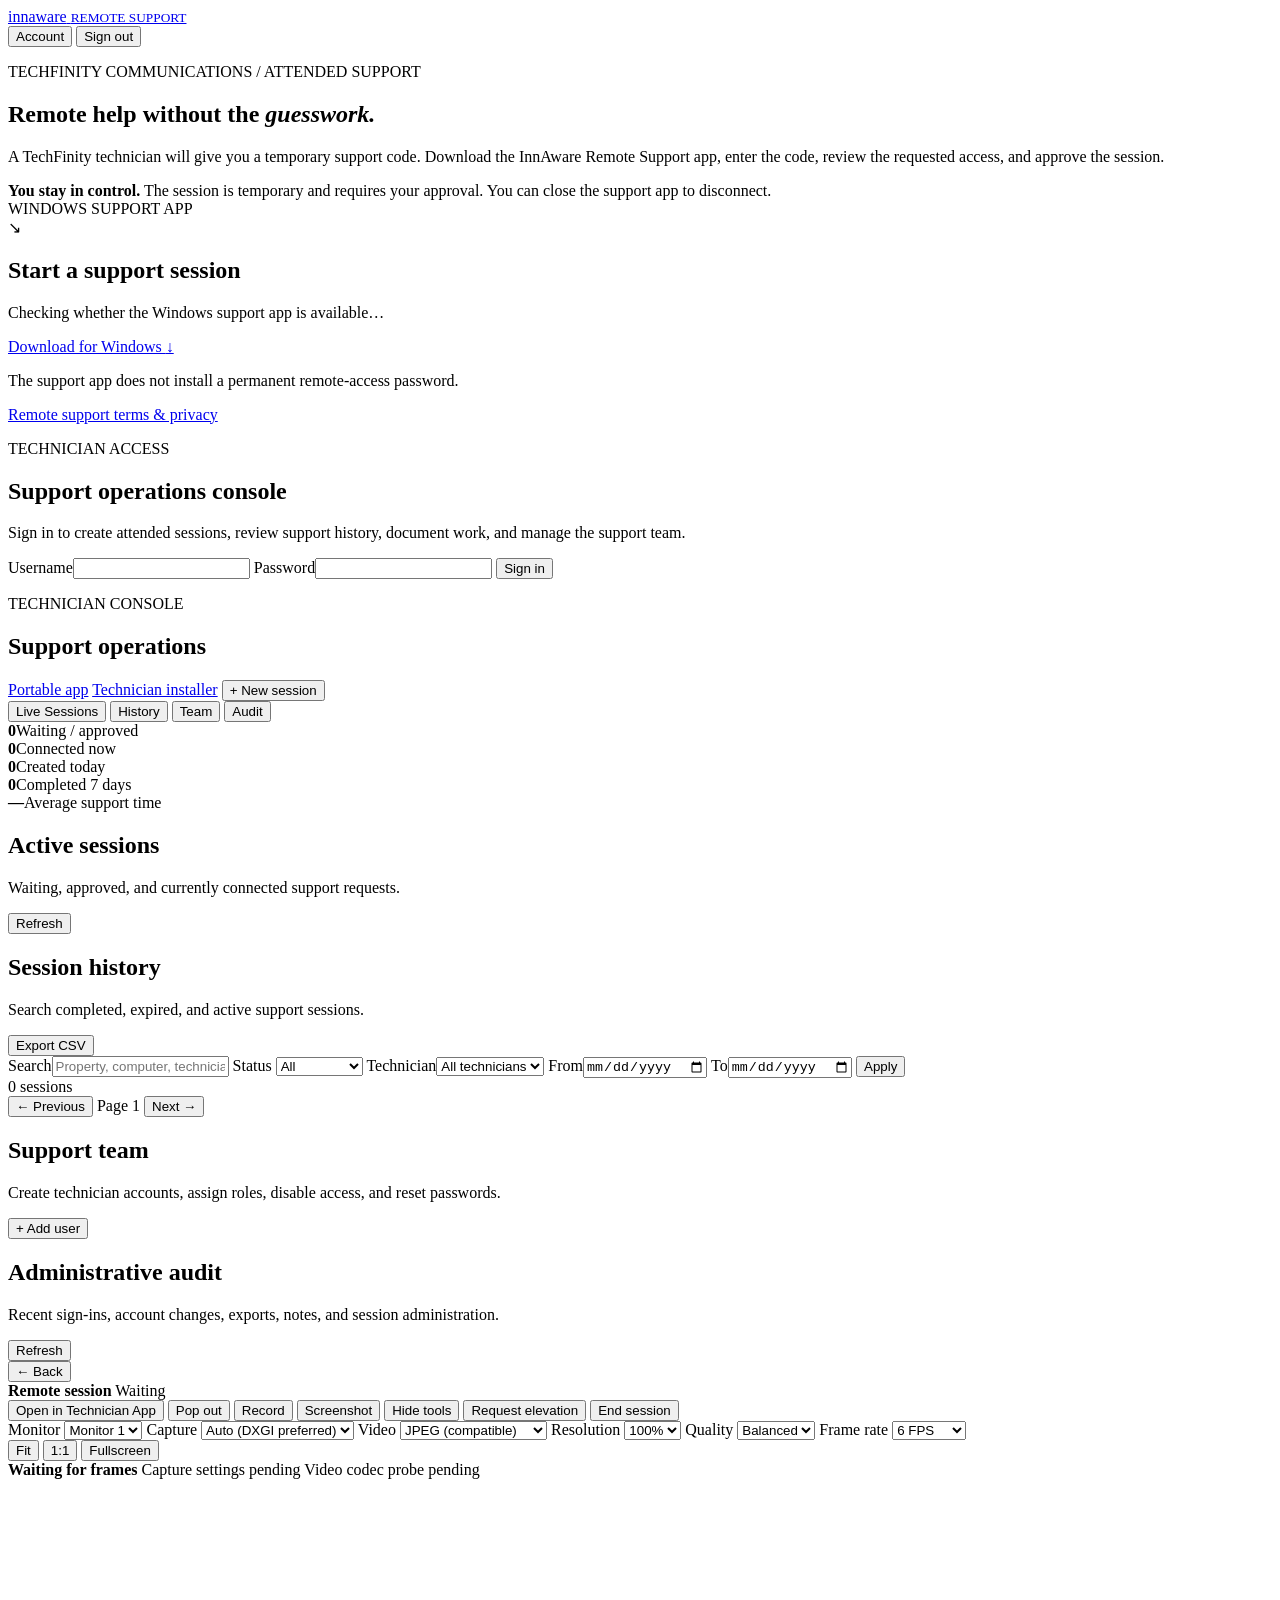
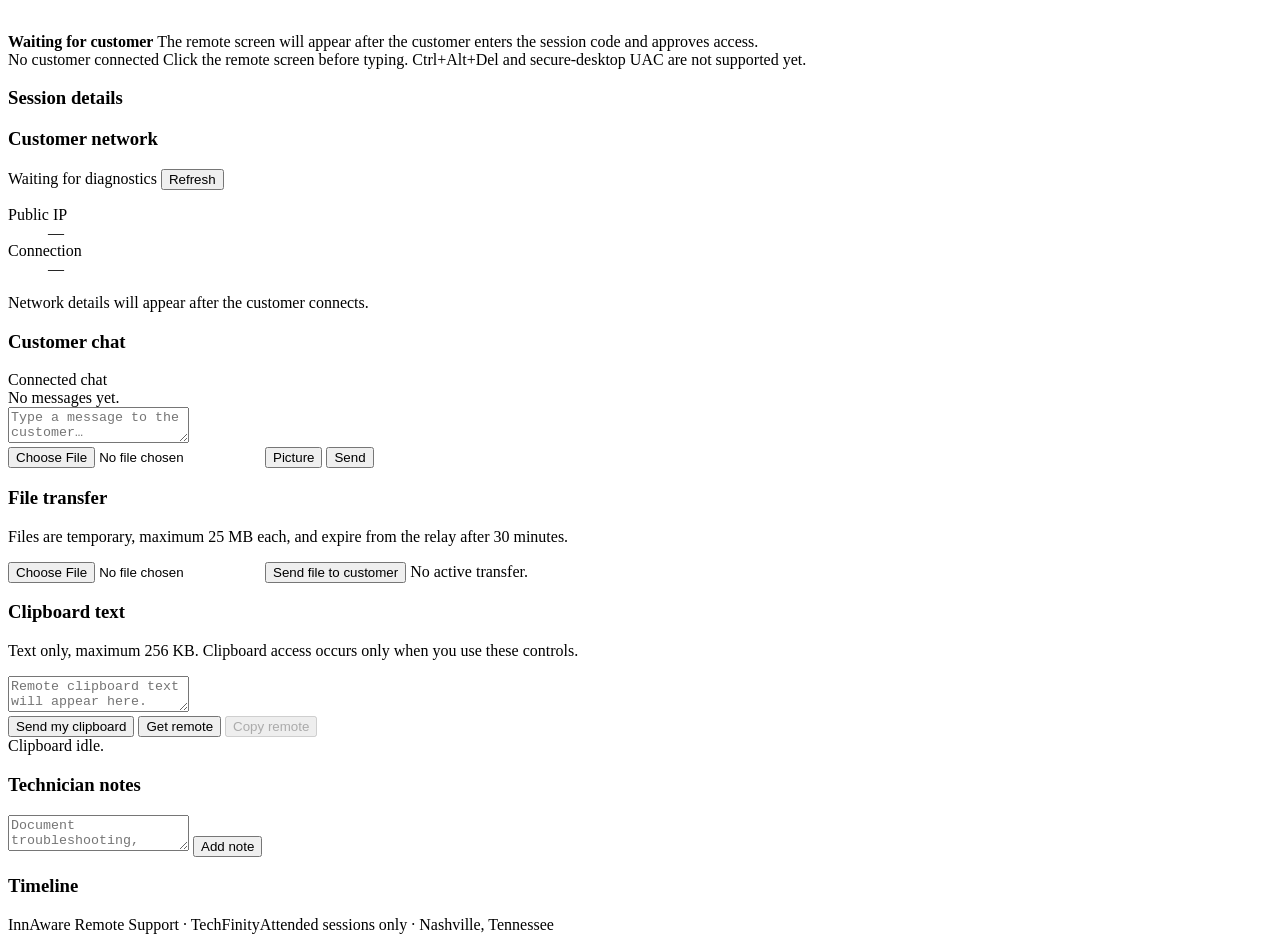
==== commit 6854a0c2: "feat: add screenshot and focus controls to viewer" ====
--- a/internal/webui/web/index.html
+++ b/internal/webui/web/index.html
@@ -154,6 +154,8 @@
             <button id="openTechnicianAppButton" class="ghost" type="button">Open in Technician App</button>
             <button id="popoutViewerButton" class="ghost" type="button">Pop out</button>
             <button id="recordViewerButton" class="ghost" type="button">Record</button>
+            <button id="screenshotViewerButton" class="ghost" type="button">Screenshot</button>
+            <button id="toggleSidebarButton" class="ghost" type="button">Hide tools</button>
             <button id="requestElevationButton" class="ghost" type="button">Request elevation</button>
             <button id="endSessionButton" class="danger" type="button">End session</button>
           </div>
